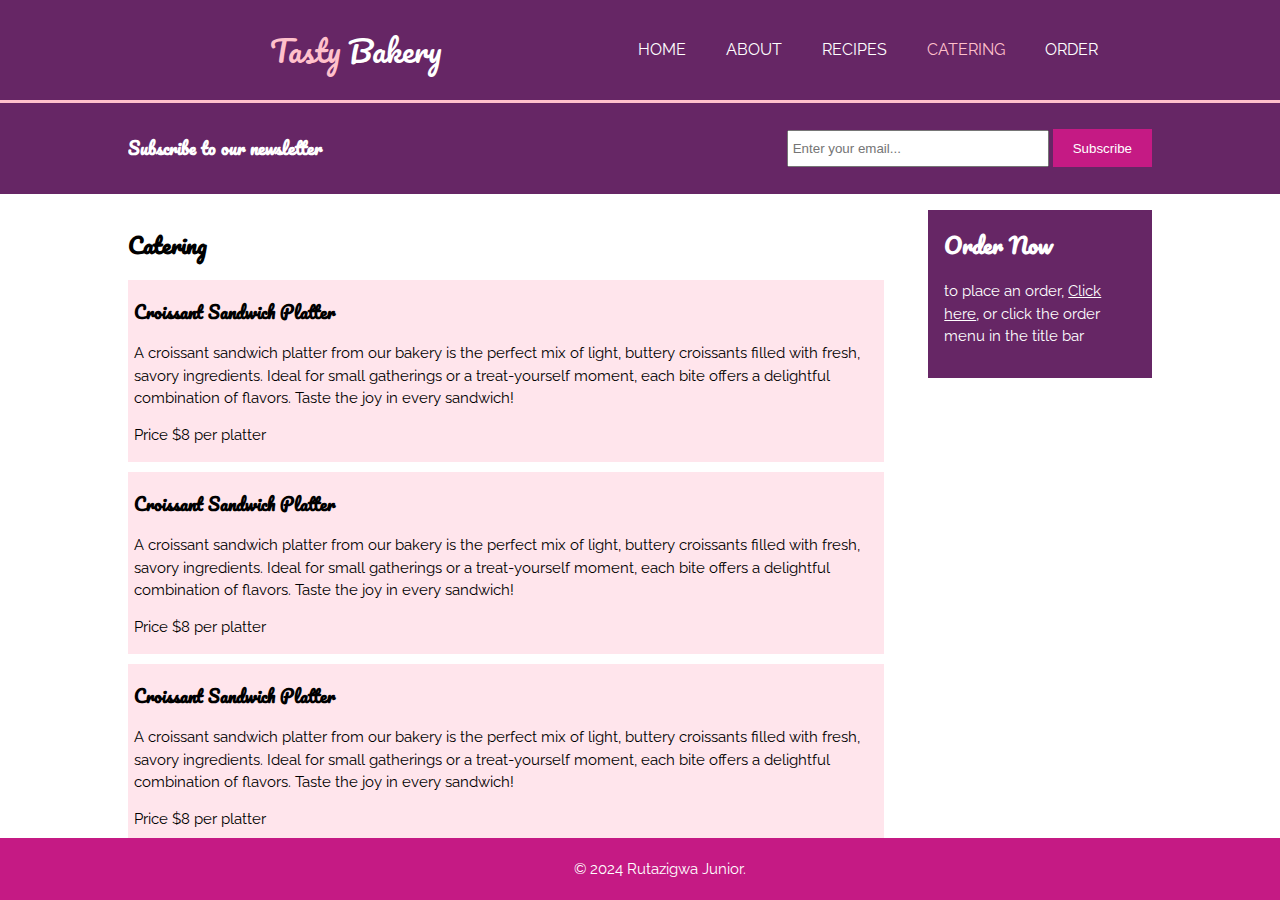
==== catering.html @ fedd91b2 "Add files via upload" ====
<!DOCTYPE html>
<html lang="en">
  <head>
    <meta charset="UTF-8" />
    <meta name="viewport" content="width=device-width, initial-scale=1.0" />
    <meta
      name="description"
      content="Tasty Bakery the best bakery in Victoria"
    />
    <meta
      name="keywords"
      content="doughnuts, cakes, croissants, pies, eclair"
    />
    <meta name="author" content="Rutazigwa Junior" />
    <title>Yummy Baked Goods | TASTY BAKERY | Catering</title>
    <link rel="stylesheet" type="text/css" href="./css/styles.css" />
    <link
      rel="stylesheet"
      href="https://fonts.googleapis.com/css2?family=Pacifico&family=Raleway:wght@400&display=swap"
    />
  </head>
  <body>
    <!-- Header -->
    <header class="bg-colored">
      <div class="container">
        <div id="branding">
          <h1><span class="highlight">Tasty</span> Bakery</h1>
        </div>
        <!-- Navigation -->
        <nav>
          <label for="toggle">&#9776;</label>
          <input type="checkbox" id="toggle" />
          <ul>
            <li><a href="index.html">Home</a></li>
            <li><a href="about.html">About</a></li>
            <li><a href="recipes.html">Recipes</a></li>
            <li class="current"><a href="catering.html">Catering</a></li>
            <li><a href="order.html">Order</a></li>
          </ul>
        </nav>
      </div>
    </header>
    <!-- Newsletter -->
    <section id="newsletter" class="bg-colored">
      <div class="container">
        <h3>Subscribe to our newsletter</h3>
        <form>
          <input
            type="email"
            name="email_address"
            placeholder="Enter your email..."
            required
          />
          <button type="submit" name="subscribe" class="button-1">
            Subscribe
          </button>
        </form>
      </div>
    </section>
    <!-- Catering Page-->
    <section id="content">
      <div class="container">
        <main>
          <h2 class="page-title-2">Catering</h2>
          <div class="catering-item">
            <h3>Croissant Sandwich Platter</h3>
            <p>
              A croissant sandwich platter from our bakery is the perfect mix of
              light, buttery croissants filled with fresh, savory ingredients.
              Ideal for small gatherings or a treat-yourself moment, each bite
              offers a delightful combination of flavors. Taste the joy in every
              sandwich!
            </p>
            <p>Price $8 per platter</p>
          </div>
          <div class="catering-item">
            <h3>Croissant Sandwich Platter</h3>
            <p>
              A croissant sandwich platter from our bakery is the perfect mix of
              light, buttery croissants filled with fresh, savory ingredients.
              Ideal for small gatherings or a treat-yourself moment, each bite
              offers a delightful combination of flavors. Taste the joy in every
              sandwich!
            </p>
            <p>Price $8 per platter</p>
          </div>
          <div class="catering-item">
            <h3>Croissant Sandwich Platter</h3>
            <p>
              A croissant sandwich platter from our bakery is the perfect mix of
              light, buttery croissants filled with fresh, savory ingredients.
              Ideal for small gatherings or a treat-yourself moment, each bite
              offers a delightful combination of flavors. Taste the joy in every
              sandwich!
            </p>
            <p>Price $8 per platter</p>
          </div>
        </main>
        <!--Aside-->
        <aside class="bg-colored">
          <h2>Order Now</h2>
          <p>
            to place an order,
            <a class="order-link" href="/order.html">Click here</a>, or click
            the order menu in the title bar
          </p>
        </aside>
      </div>
    </section>

    <!-- Footer -->
    <footer id="footer2">© 2024 Rutazigwa Junior.</footer>
  </body>
</html>
---- css/styles.css ----
/* Body */
body {
  font-family: "Raleway", sans-serif;
  line-height: 1.5;
  font-size: 0.93rem;
  padding: 0px;
  margin: 0px;
  background-color: #ffffff;
}
/* font for headings */
h1,
h2,
h3 {
  font-family: "Pacifico", cursive;
}

/* Purple elements */
.bg-colored {
  background-color: rgb(102, 38, 101);
  color: white;
}
/* General Container */
.container {
  display: flex;
  flex-direction: column;
  align-items: center;
  justify-content: center;
  margin: auto;
  overflow: hidden;
  text-align: center;
  width: 80%;
}
/* Unordered list */
ul {
  margin: 0;
  padding: 0;
}
/* Header Styling and Nav */
header {
  border-bottom: 3px solid pink;
  padding: 15px 0;
}
header a {
  color: white;
  text-decoration: none;
  text-transform: uppercase;
  font-size: 1rem;
}
header li {
  padding: 0 20px;
}
header h1 {
  margin: 0;
  font-weight: normal;
}
header h1 .highlight,
header .current a {
  color: pink;
}
header nav {
  margin-left: auto;
}
header nav ul {
  list-style: none;
  display: flex;
  flex-direction: row;
  justify-content: center;
  margin: 0;
  padding: 0;
}
nav a:hover {
  color: pink;
}

section#showcase {
  min-height: 400px;
  background-image: url(../images/bakery-hero-image-1920.jpg);
  background-size: cover;
  background-position: center;
  text-align: center;
  color: white;
  display: flex;
  flex-direction: row;
}
section#showcase .showcase-inner {
  display: block;
  width: 100%;
  background-color: rgba(0, 0, 0, 0.5);
  background: linear-gradient(rgba(0, 0, 0, 0), rgba(0, 0, 0, 0.5));
  /*display: flex;
    flex-direction: row;*/
}
section#showcase .container {
  flex-direction: column;
}
section#showcase h2 {
  font-size: 6em;
  font-weight: normal;
  text-shadow: 0px 0px 30px #444;
  margin-bottom: 30px;
  margin-top: 30px;
}
section#showcase p {
  font-size: 1.25rem;
  line-height: 2;
  max-width: 85%;
  margin: 0 auto;
}
/* Newsletter Styling */
section#newsletter {
  padding: 15px 0;
}
section#newsletter input[type="email"] {
  padding: 4px;
  height: 25px;
  width: 250px;
}
section#newsletter form {
  margin-left: auto;
  margin-right: auto;
}
.button-1 {
  height: 38px;
  background-color: rgb(197, 26, 132);
  border: none;
  padding: 0 20px;
  color: white;
}
/* Cakes, Macarons and Doughnust */
section#boxes {
  margin-top: 20px;
}
section#boxes .box {
  padding: 10px;
  text-align: center;
}
section#boxes .box img {
  width: 90px;
}
/*Footer Styling */
footer {
  padding: 20px;
  margin-top: 20px;
  color: white;
  text-align: center;
  background-color: rgb(197, 26, 132);
}

/* About Us extra Styling */
section#content .container {
  align-items: start;
  text-align: left;
  margin: 1rem auto;
}
aside {
  padding: 0 1rem 1rem 1rem;
  margin-left: 0;
}
#footer2 {
  padding: 20px;
  margin-top: 20px;
  color: white;
  text-align: center;
  background-color: rgb(197, 26, 132);
  left: 0;
  bottom: 0;
  width: 100%;
  position: fixed;
}
/* Catering styling */
.catering-item {
  background-color: #ffe5ec;
  padding: 1px;
  margin: 10px 0;
  border-left: 5px solid #ffe5ec;
}
.order-link {
  color: white;
}
/* order */
.page-title-3 {
  text-align: center;
  color: #333;
  font-size: 2rem;
  margin-bottom: 20px;
}
#paragraph {
  text-align: center;
  color: #666;
  font-size: 1rem;
  margin-bottom: 20px;
}
.container2 {
  width: 90%;
  max-width: 800px;
  margin: 0 auto;
  background-color: #ffe5ec;
  padding: 20px;
  border: 1px solid #d25576;
  border-radius: 8px;
  color: #662a72;
}
.names {
  width: 100%;
  padding: 12px;
  margin: 8px;
  box-sizing: border-box;
}
textarea {
  width: 100%;
  height: 150px;
  padding: 12px;
  box-sizing: border-box;
}
.button_2 {
  background-color: #f76c90;
  border: none;
  color: white;
  padding: 10px;
  margin: 4px;
  width: 100%;
}
.text {
  font-size: 20px;
  width: auto;
}
select {
  width: 25%;
  padding: 12px 20px;
  margin: 8px 0;
  box-sizing: border-box;
}
input[type="number"] {
  width: 25%;
  padding: 12px 20px;
  margin: 8px 0;
  box-sizing: border-box;
}
/* Recipes */
.recipes {
  background-color: #ffe5ec;
  padding: 10px;
  margin: 30px;
  border-left: 5px solid #ffe5ec;
}

.image img {
  max-width: 100%;
  height: 300px;
  width: 30%;
  margin: 0 auto;
}
.ulist {
  padding-left: 20px;
  margin-bottom: 20px;
  list-style: none;
}
ol {
  padding-left: 20px;
  margin-bottom: 20px;
}
.ulist1 {
  list-style: none;
}
#recipe-page {
  width: 80%;
}
/* Mobile Responivness */
textarea {
  max-width: 200px;
}
@media (min-width: 768px) {
  section#showcase h2 {
    font-size: 6em;
  }

  textarea {
    max-width: inherit;
  }
  .container {
    flex-direction: row;
  }
  section#newsletter form {
    margin-right: 0;
  }
  aside {
    margin-left: 3em;
  }
  header .container {
    width: 100%;
  }
  header .container #branding {
    width: 80%;
  }
}

nav {
  text-align: center;
  line-height: 70px;
  width: 100%;
}

header nav ul {
  display: none;
}

nav ul a {
  display: block;
  border-top: 1px solid #eaeaeb;
  margin: 0;
}

#toggle {
  display: none;
}

#toggle:checked ~ ul {
  display: block;
}

header li {
  padding: 0px;
}

header nav ul {
  display: none;
  list-style: none;
}

#toggle:checked + ul {
  display: block;
}

#toggle {
  display: none;
}

nav label {
  display: block;
  font-size: 26px;
  cursor: pointer;
}

@media only screen and (min-width: 768px) {
  nav label {
    display: none;
  }

  header nav ul {
    display: flex;
    flex-direction: row;
  }

  nav ul a {
    border-top: 0;
    margin: 0;
    padding: 0 10px;
  }
}

@media only screen and (min-width: 1000px) {
  /* Add some more padding for links on large tablets/desktop */
  nav ul a {
    padding: 0 20px;
  }

  header .container {
    width: 80%;
  }
}
.box .fa-birthday-cake {
  font-size: 5em;
  color: #f50585;
}
.box .fab {
  font-size: 5em;
  color: #f50585;
}
.box .fas {
  font-size: 5em;
  color: #f50585;
}
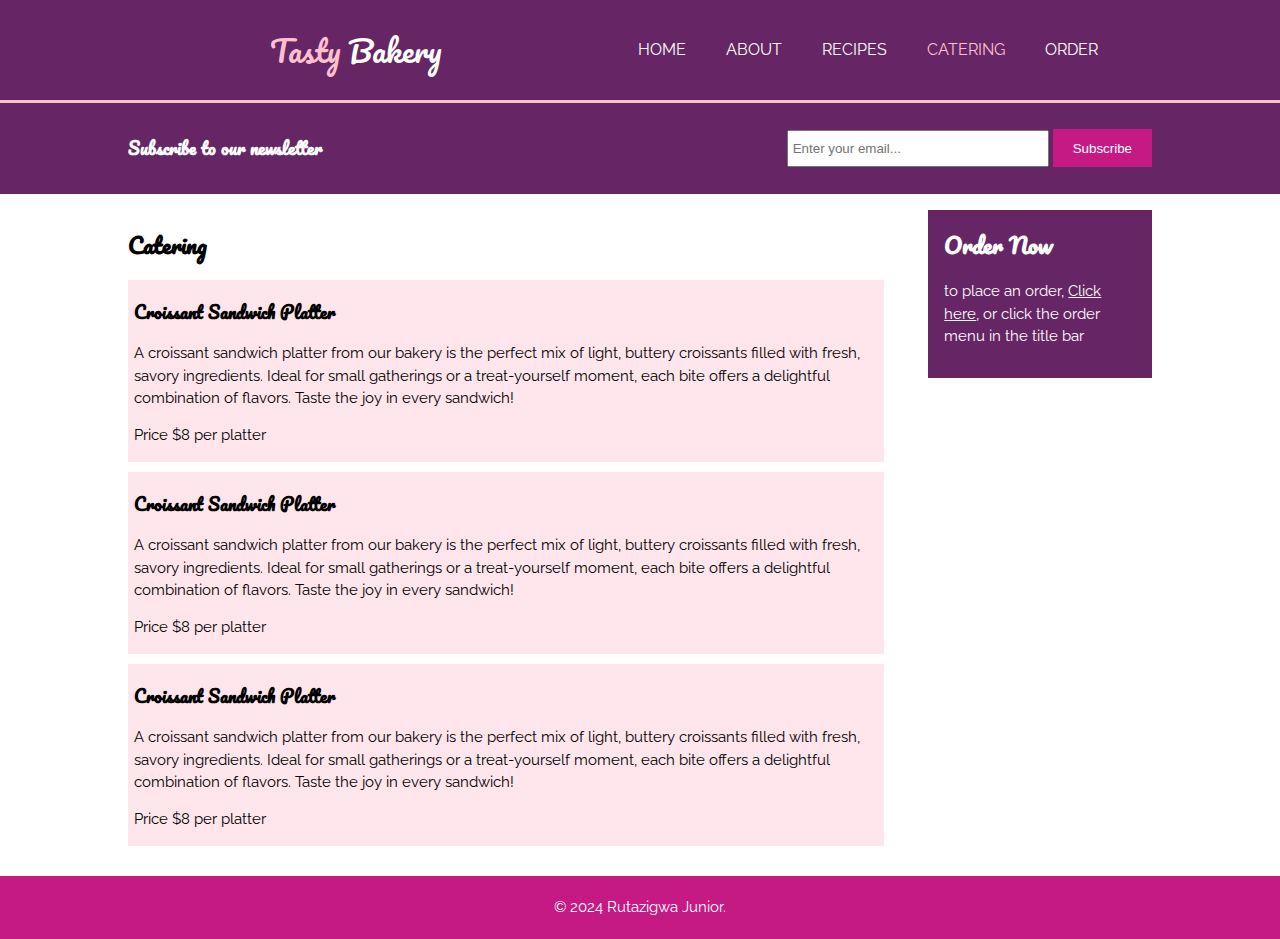
==== commit f63c23b7: "Add files via upload" ====
--- a/catering.html
+++ b/catering.html
@@ -109,6 +109,6 @@
     </section>
 
     <!-- Footer -->
-    <footer id="footer2">© 2024 Rutazigwa Junior.</footer>
+    <footer id="footer12">© 2024 Rutazigwa Junior.</footer>
   </body>
 </html>
